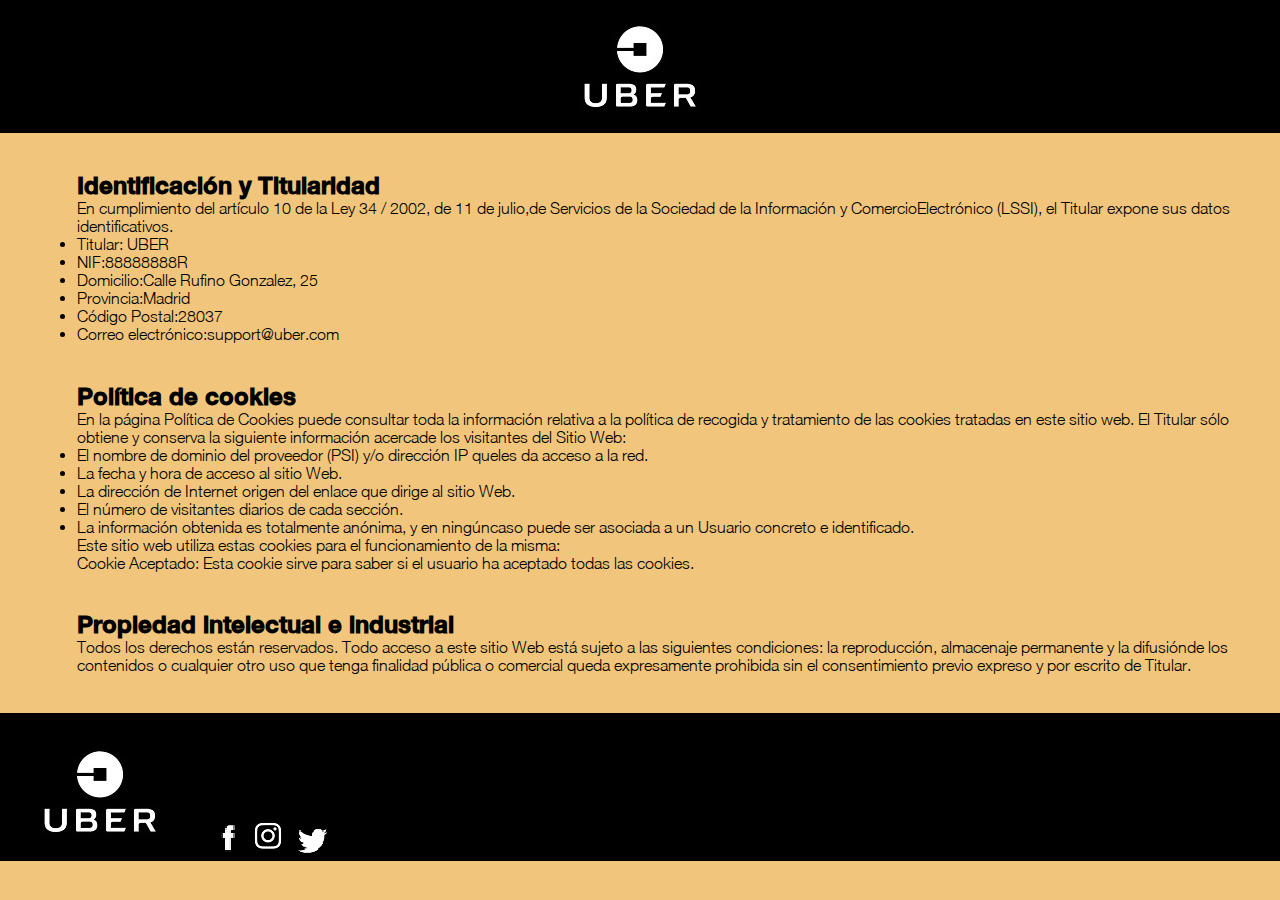
==== Mockup/avisoslegales.html @ a0d07d3a "Add files via upload" ====
<html>
<head>
    <meta charset="utf-8">
    <meta name="viewport" content="width=device-width, initial-scale=1.0">
    <title>UBER</title>
    <link href="https://cdn.jsdelivr.net/npm/bootstrap@5.0.0-beta1/dist/css/bootstrap.min.css" rel="stylesheet" integrity="sha384-giJF6kkoqNQ00vy+HMDP7azOuL0xtbfIcaT9wjKHr8RbDVddVHyTfAAsrekwKmP1" crossorigin="anonymous">
    <link rel="stylesheet" href="avisoslegales.css" type="text/css"/>
</head>
<body>
    <header>
        <img src="Imagen/uber.jpg">
    </header>
    <main>
        <div>
            <p>
            <h2>Identificación y Titularidad</h2>
                En cumplimiento del artículo 10 de la Ley 34 / 2002, de 11 de julio,de   Servicios   de   la   Sociedad   de   la   Información   y   ComercioElectrónico (LSSI),
                el Titular expone sus datos identificativos.<br>
                <ul>
                    <li>Titular: UBER</li>
                    <li>NIF:88888888R</li>
                    <li>Domicilio:Calle Rufino Gonzalez, 25</li>
                    <li>Provincia:Madrid</li>
                    <li>Código Postal:28037</li>
                    <li>Correo electrónico:support@uber.com</li>
                </ul>
            </p>
        </div>
        <div>
            <p>
                <h2>Política de cookies</h2>
                En  la   página   Política   de   Cookies   puede   consultar   toda   la información relativa a la política de recogida
                y tratamiento de las cookies tratadas en este sitio web. El Titular sólo obtiene y conserva la siguiente información acercade los visitantes del Sitio Web:
                <ul>
                    <li>El nombre de dominio del proveedor (PSI) y/o dirección IP queles da acceso a la red.</li>
                    <li>La fecha y hora de acceso al sitio Web.</li>
                    <li>La dirección de Internet origen del enlace que dirige al sitio Web.</li>
                    <li>El número de visitantes diarios de cada sección.</li>
                    <li>La   información   obtenida   es   totalmente   anónima,   y   en   ningúncaso puede ser asociada a un Usuario concreto e identificado.</li>
                </ul>
                Este sitio web utiliza estas cookies para el funcionamiento de la misma:<br>
                Cookie Aceptado: Esta cookie sirve para saber si el usuario ha aceptado todas las cookies.
            </p>
        </div>
        <div>
            <p>
            <h2>Propiedad intelectual e industrial</h2>
            Todos los derechos están reservados. Todo   acceso   a   este   sitio   Web   está   sujeto   a   las   siguientes condiciones:
            la reproducción, almacenaje permanente y la difusiónde los contenidos o cualquier otro uso que tenga finalidad pública o comercial queda expresamente   prohibida   sin   el   consentimiento
            previo expreso y por escrito de Titular.
            </p>
        </div>
    </main>
    <footer>
        <img src="Imagen/uber.jpg">
        <img src="Imagen/facebook.png">
        <img src="Imagen/instagram.jpg">
        <img src="Imagen/twitter.png">
    </footer>
    <script src="https://cdn.jsdelivr.net/npm/bootstrap@5.0.0-beta1/dist/js/bootstrap.bundle.min.js" integrity="sha384-ygbV9kiqUc6oa4msXn9868pTtWMgiQaeYH7/t7LECLbyPA2x65Kgf80OJFdroafW" crossorigin="anonymous"></script>
</body>
</html>
---- Mockup/avisoslegales.css ----
body{
    background-color:#F1C67C;
}

@font-face {
    font-family: "HelveticaNeue";
    src: url("Fuentes/HelveticaNeue Light.ttf");
}

@font-face {
    font-family: "HelveticaNeue2";
    src: url("Fuentes/Helvetica Neu Bold.ttf");
}

*{
    font-family:"HelveticaNeue";
    margin:0;
    padding:0;
}

main{
    margin-top:3%;
}

header{
    background-color:black;
    color:white;
    font-size:30px;
    text-align:center;
}

button{
    background-color:black;
    color:white;
    padding:2px;
    margin-right:100px;
    border-radius:20px;
    font-weight:bold;
    border:0;
}

h2{
    font-family: "HelveticaNeue2";
}

div{
    margin-left: 6%;
    margin-bottom: 3%;
}
footer{
    background-color:black;
    color:white;
    bottom:0px;
    width:100%;
    padding-top:1%;
}
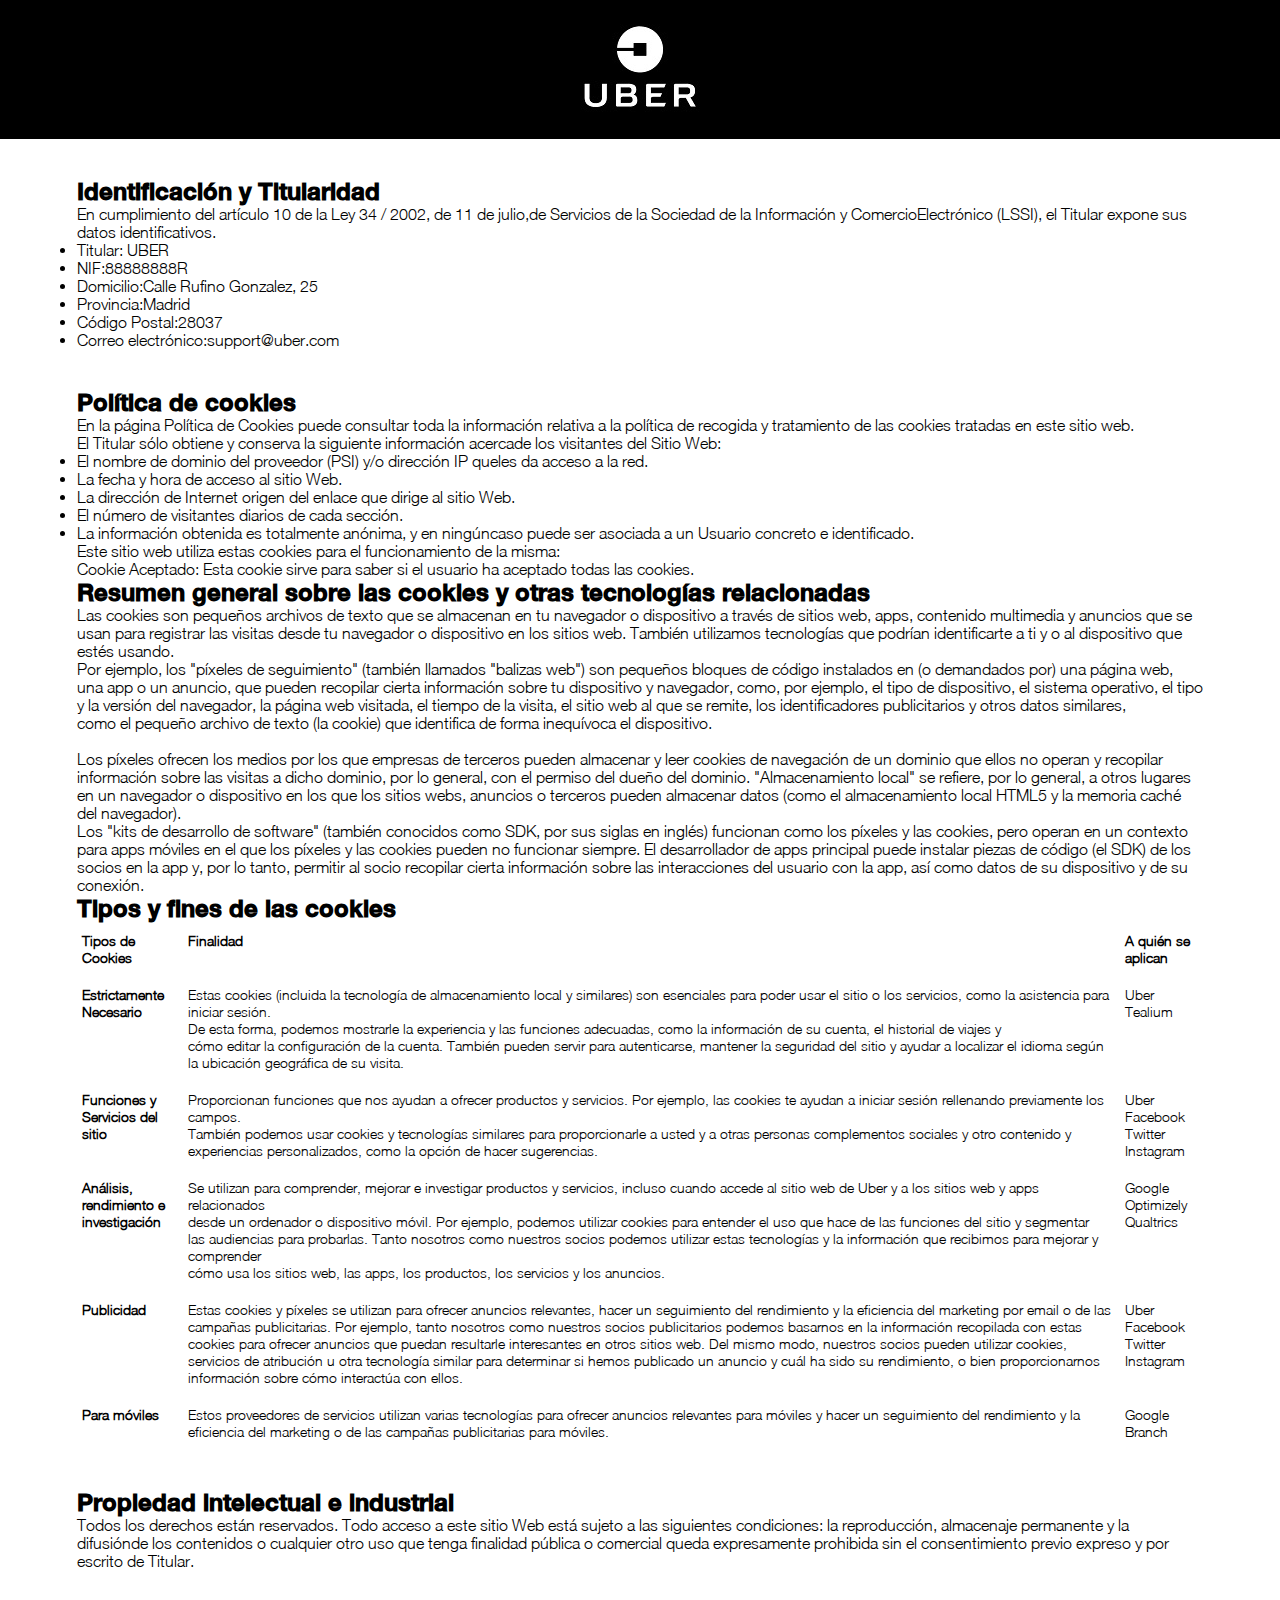
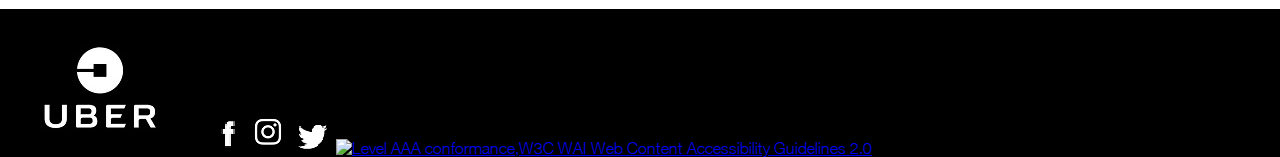
==== commit 0565b352: "Add files via upload" ====
--- a/Mockup/avisoslegales.html
+++ b/Mockup/avisoslegales.html
@@ -1,4 +1,5 @@
-<html>
+<!DOCTYPE html>
+<html lang="es">
 <head>
     <meta charset="utf-8">
     <meta name="viewport" content="width=device-width, initial-scale=1.0">
@@ -8,7 +9,7 @@
 </head>
 <body>
     <header>
-        <img src="Imagen/uber.jpg">
+        <img src="Imagen/uber.jpg" alt="Logotipo de Uber">
     </header>
     <main>
         <div>
@@ -30,7 +31,8 @@
             <p>
                 <h2>Política de cookies</h2>
                 En  la   página   Política   de   Cookies   puede   consultar   toda   la información relativa a la política de recogida
-                y tratamiento de las cookies tratadas en este sitio web. El Titular sólo obtiene y conserva la siguiente información acercade los visitantes del Sitio Web:
+                y tratamiento de las cookies tratadas en este sitio web.<br>
+                El Titular sólo obtiene y conserva la siguiente información acercade los visitantes del Sitio Web:
                 <ul>
                     <li>El nombre de dominio del proveedor (PSI) y/o dirección IP queles da acceso a la red.</li>
                     <li>La fecha y hora de acceso al sitio Web.</li>
@@ -40,6 +42,92 @@
                 </ul>
                 Este sitio web utiliza estas cookies para el funcionamiento de la misma:<br>
                 Cookie Aceptado: Esta cookie sirve para saber si el usuario ha aceptado todas las cookies.
+            </p>
+            <p>
+                <h2>Resumen general sobre las cookies y otras tecnologías relacionadas</h2>
+                Las cookies son pequeños archivos de texto que se almacenan en tu navegador o dispositivo a través de sitios web, apps, contenido multimedia y anuncios que se usan para registrar las visitas desde tu navegador o dispositivo en los sitios web. También utilizamos tecnologías que podrían identificarte a ti y o al dispositivo que estés usando.<br>
+                Por ejemplo, los "píxeles de seguimiento" (también llamados "balizas web") son pequeños bloques de código instalados en (o demandados por) una página web,<br>
+                una app o un anuncio, que pueden recopilar cierta información sobre tu dispositivo y navegador, como, por ejemplo, el tipo de dispositivo, el sistema operativo, el tipo<br>
+                y la versión del navegador, la página web visitada, el tiempo de la visita, el sitio web al que se remite, los identificadores publicitarios y otros datos similares,<br>
+                como el pequeño archivo de texto (la cookie) que identifica de forma inequívoca el dispositivo.<br><br>
+                Los píxeles ofrecen los medios por los que empresas de terceros pueden almacenar y leer cookies de navegación de un dominio que ellos no operan y recopilar información sobre las visitas a dicho dominio, por lo general, con el permiso del dueño del dominio. "Almacenamiento local" se refiere, por lo general, a otros lugares en un navegador o dispositivo en los que los sitios webs, anuncios o terceros pueden almacenar datos (como el almacenamiento local HTML5 y la memoria caché del navegador).<br>
+                Los "kits de desarrollo de software" (también conocidos como SDK, por sus siglas en inglés) funcionan como los píxeles y las cookies, pero operan en un contexto para apps móviles en el que los píxeles y las cookies pueden no funcionar siempre. El desarrollador de apps principal puede instalar piezas de código (el SDK) de los socios en la app y, por lo tanto, permitir al socio recopilar cierta información sobre las interacciones del usuario con la app, así como datos de su dispositivo y de su conexión.
+            </p>
+            <p>
+                <h2>Tipos y fines de las cookies</h2>
+                <table class="tg">
+                    <thead>
+                        <tr>
+                            <th class="tg-0lax"><span style="font-weight:bold">Tipos de Cookies</span></th>
+                            <th class="tg-0lax"><span style="font-weight:bold">Finalidad</span></th>
+                            <th class="tg-0lax"><span style="font-weight:bold">A quién se aplican</span></th>
+                        </tr>
+                    </thead>
+                    <tbody>
+                    <tr>
+                        <td class="tg-0lax"><span style="font-weight:bold">Estrictamente Necesario</span></td>
+                        <td class="tg-0lax">Estas cookies (incluida la tecnología de almacenamiento local y similares) son esenciales para poder usar el sitio o los servicios, como la asistencia para iniciar sesión.<br>
+                            De esta forma, podemos mostrarle la experiencia y las funciones adecuadas, como la información de su cuenta, el historial de viajes y <br>
+                            cómo editar la configuración de la cuenta. También pueden servir para autenticarse, mantener la seguridad del sitio y ayudar a localizar el idioma según la ubicación geográfica de su visita.</td>
+                        <td class="tg-0lax">
+                            <ul>
+                                <li>Uber</li>
+                                <li>Tealium</li>
+                            </ul>
+                        </td>
+                    </tr>
+                    <tr>
+                        <td class="tg-0lax"><span style="font-weight:bold">Funciones y </span><br><span style="font-weight:bold">Servicios del </span><br><span style="font-weight:bold">sitio</span></td>
+                        <td class="tg-0lax">Proporcionan funciones que nos ayudan a ofrecer productos y servicios. Por ejemplo, las cookies te ayudan a iniciar sesión rellenando previamente los campos.<br>
+                            También podemos usar cookies y tecnologías similares para proporcionarle a usted y a otras personas complementos sociales y otro contenido y experiencias personalizados, como la opción de hacer sugerencias.</td>
+                        <td class="tg-0lax">
+                            <ul>
+                                <li>Uber</li>
+                                <li>Facebook</li>
+                                <li>Twitter</li>
+                                <li>Instagram</li>
+                            </ul>
+                        </td>
+                    </tr>
+                    <tr>
+                        <td class="tg-0lax"><span style="font-weight:bold">Análisis,</span><br><span style="font-weight:bold">rendimiento e</span><br><span style="font-weight:bold">investigación</span></td>
+                        <td class="tg-0lax">Se utilizan para comprender, mejorar e investigar productos y servicios, incluso cuando accede al sitio web de Uber y a los sitios web y apps relacionados<br>
+                            desde un ordenador o dispositivo móvil. Por ejemplo, podemos utilizar cookies para entender el uso que hace de las funciones del sitio y segmentar<br>
+                            las audiencias para probarlas. Tanto nosotros como nuestros socios podemos utilizar estas tecnologías y la información que recibimos para mejorar y comprender<br>
+                            cómo usa los sitios web, las apps, los productos, los servicios y los anuncios.</td>
+                        <td class="tg-0lax">
+                            <ul>
+                                <li>Google</li>
+                                <li>Optimizely</li>
+                                <li>Qualtrics</li>
+                            </ul>
+                        </td>
+                    </tr>
+                    <tr>
+                        <td class="tg-0lax"><span style="font-weight:bold">Publicidad</span></td>
+                        <td class="tg-0lax">Estas cookies y píxeles se utilizan para ofrecer anuncios relevantes, hacer un seguimiento del rendimiento y la eficiencia del marketing por email o de las campañas publicitarias. Por ejemplo, tanto nosotros como nuestros socios publicitarios podemos basarnos en la información recopilada con estas cookies para ofrecer anuncios que puedan resultarle interesantes en otros sitios web. Del mismo modo, nuestros socios pueden utilizar cookies, servicios de atribución u otra tecnología similar para determinar si hemos publicado un anuncio y cuál ha sido su rendimiento, o bien proporcionarnos información sobre cómo interactúa con ellos.</td>
+                        <td class="tg-0lax">
+                            <ul>
+                                <li>Uber</li>
+                                <li>Facebook</li>
+                                <li>Twitter</li>
+                                <li>Instagram</li>
+                            </ul>
+                        </td>
+                    </tr>
+                    <tr>
+                        <td class="tg-0lax"><span style="font-weight:bold">Para móviles</span></td>
+                        <td class="tg-0lax">
+                            Estos proveedores de servicios utilizan varias tecnologías para ofrecer anuncios relevantes para móviles y hacer un seguimiento del rendimiento y la eficiencia del marketing o de las campañas publicitarias para móviles.</td>
+                        <td class="tg-0lax">
+                            <ul>
+                                <li>Google</li>
+                                <li>Branch</li>
+                            </ul>
+                        </td>
+                    </tr>
+                    </tbody>
+                </table>
             </p>
         </div>
         <div>
@@ -52,10 +140,13 @@
         </div>
     </main>
     <footer>
-        <img src="Imagen/uber.jpg">
-        <img src="Imagen/facebook.png">
-        <img src="Imagen/instagram.jpg">
-        <img src="Imagen/twitter.png">
+        <a href="https://www.uber.com"><img src="Imagen/uber.jpg" alt="Logotipo de Uber"></a>
+        <a href="https://www.facebook.com"><img src="Imagen/facebook.png" alt="Enlace Facebook"></a>
+        <a href="https://www.instagram.com"><img src="Imagen/instagram.jpg" alt="Enlace Instagram"></a>
+        <a href="https://www.twitter.com"><img src="Imagen/twitter.png" alt="Enlace Twitter"></a>
+        <a href="https://www.w3.org/WAI/WCAG2AAA-Conformance" title="Explanation of WCAG 2 Level AAA conformance">
+            <img height="32" width="88" src="https://www.w3.org/WAI/wcag2AAA" alt="Level AAA conformance,W3C WAI Web Content Accessibility Guidelines 2.0">
+        </a>
     </footer>
     <script src="https://cdn.jsdelivr.net/npm/bootstrap@5.0.0-beta1/dist/js/bootstrap.bundle.min.js" integrity="sha384-ygbV9kiqUc6oa4msXn9868pTtWMgiQaeYH7/t7LECLbyPA2x65Kgf80OJFdroafW" crossorigin="anonymous"></script>
 </body>
--- a/Mockup/avisoslegales.css
+++ b/Mockup/avisoslegales.css
@@ -1,5 +1,5 @@
 body{
-    background-color:#F1C67C;
+    background-color:white;
 }
 
 @font-face {
@@ -45,6 +45,7 @@
 
 div{
     margin-left: 6%;
+    margin-right:6%;
     margin-bottom: 3%;
 }
 footer{
@@ -53,4 +54,44 @@
     bottom:0px;
     width:100%;
     padding-top:1%;
+}
+.tg {
+    border-collapse:collapse;
+    border-spacing:0;
+    margin:0 auto;
+}
+.tg td{
+    border-bottom-width:1px;
+    border-color:black;
+    border-style:solid;
+    border-top-width:1px;
+    border-width:0px;
+    font-family:Arial, sans-serif;
+    font-size:14px;
+    overflow:hidden;
+    padding:10px 5px;
+    word-break:normal;
+}
+.tg th{
+    border-bottom-width:1px;
+    border-color:black;
+    border-style:solid;
+    border-top-width:1px;
+    border-width:0px;
+    font-family:Arial, sans-serif;
+    font-size:14px;
+    font-weight:normal;
+    overflow:hidden;
+    padding:10px 5px;
+    word-break:normal;
+}
+.tg .tg-1wig{
+    font-weight:bold;
+    text-align:left;
+    vertical-align:top;
+}
+.tg .tg-0lax{
+    text-align:left;
+    font-family:"HelveticaNeue";
+    vertical-align:top
 }